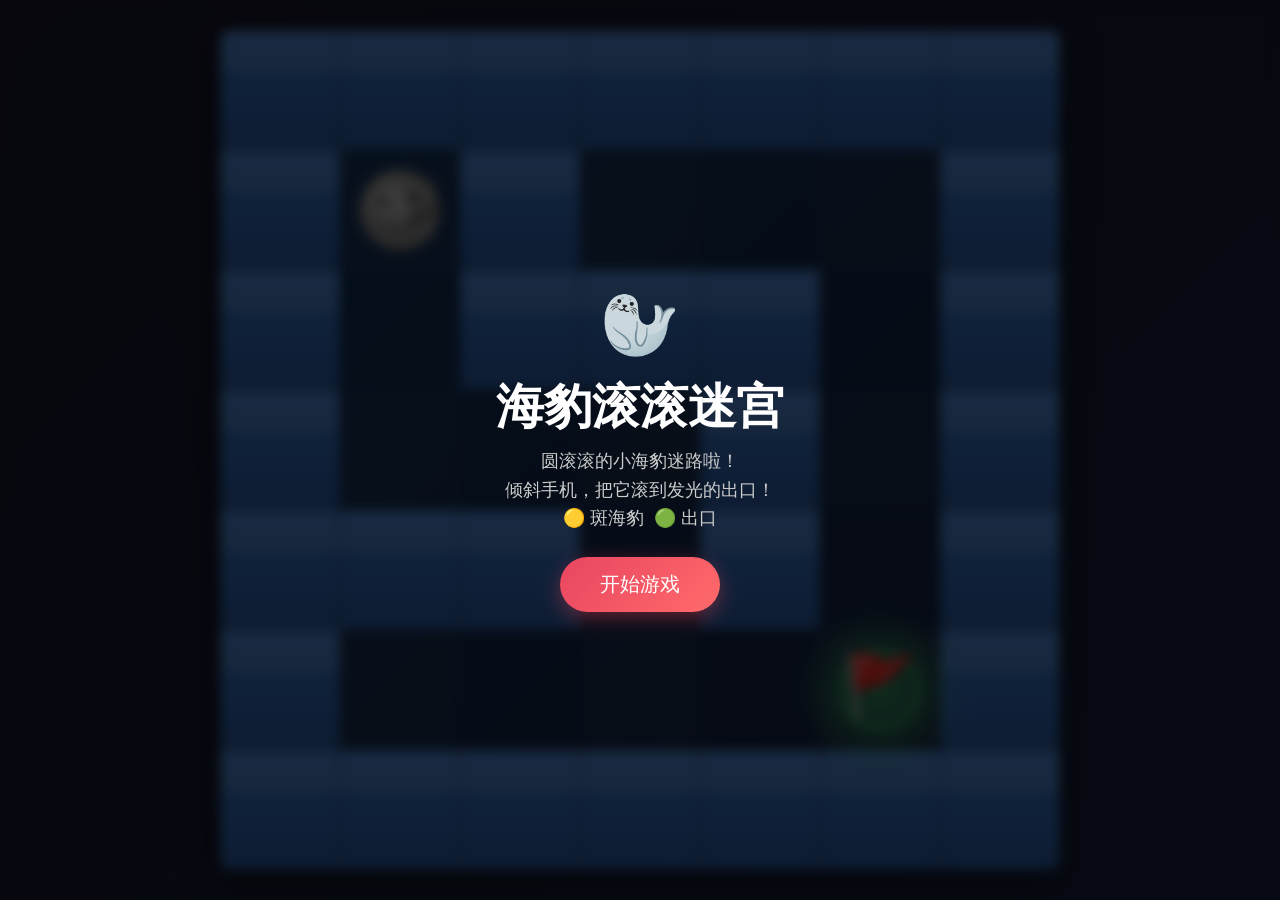
==== index.html @ f03c7d7f "海豹滚滚迷宫 - 20关体感游戏" ====
<!DOCTYPE html>
<html lang="zh-CN">
<head>
<meta charset="UTF-8">
<meta name="viewport" content="width=device-width, initial-scale=1.0, maximum-scale=1.0, user-scalable=no">
<title>海豹滚滚迷宫 🦭</title>
<style>
* { margin:0; padding:0; box-sizing:border-box; }
html,body { width:100%; height:100%; overflow:hidden; background:#1a1a2e; font-family:'Segoe UI',sans-serif; touch-action:none; user-select:none; -webkit-user-select:none; }
#wrap { position:fixed; inset:0; display:flex; flex-direction:column; align-items:center; justify-content:center; background:linear-gradient(135deg,#1a1a2e,#16213e); }
#game { display:block; border-radius:12px; box-shadow:0 8px 32px rgba(0,0,0,.5); }
#hud { position:fixed; top:0; left:0; right:0; padding:8px 14px; display:flex; justify-content:space-between; align-items:center; color:#eee; font-size:14px; z-index:10; pointer-events:none; text-shadow:0 2px 4px rgba(0,0,0,.7); }
#hud .tag { background:rgba(0,0,0,.35); padding:4px 12px; border-radius:20px; backdrop-filter:blur(4px); }
.btn { pointer-events:auto; background:rgba(0,0,0,.35); border:1px solid rgba(255,255,255,.15); color:#fff; padding:6px 16px; border-radius:20px; cursor:pointer; font-size:13px; backdrop-filter:blur(4px); }
.btn:active { background:rgba(255,255,255,.15); }
.overlay { position:fixed; inset:0; background:rgba(0,0,0,.7); backdrop-filter:blur(6px); display:flex; flex-direction:column; align-items:center; justify-content:center; z-index:20; color:#fff; text-align:center; padding:20px; }
.overlay h1 { font-size:clamp(28px,6vw,48px); margin-bottom:8px; }
.overlay p { font-size:clamp(14px,3.5vw,18px); color:#ccc; margin-bottom:24px; line-height:1.6; max-width:420px; }
.overlay .big { font-size:64px; margin-bottom:12px; }
.bigbtn { background:linear-gradient(135deg,#e94560,#ff6b6b); color:#fff; border:none; padding:14px 40px; border-radius:30px; font-size:20px; cursor:pointer; box-shadow:0 6px 20px rgba(233,69,96,.4); transition:transform .1s; }
.bigbtn:active { transform:scale(.95); }
.hint { position:fixed; bottom:16px; left:50%; transform:translateX(-50%); color:rgba(255,255,255,.4); font-size:12px; text-align:center; z-index:5; pointer-events:none; }
</style>
</head>
<body>
<div id="wrap">
  <canvas id="game"></canvas>
</div>
<div id="hud" style="display:none">
  <span class="tag" id="lv">第 1 关</span>
  <button class="btn" id="resetBtn">重置</button>
</div>
<div id="hint" class="hint" style="display:none">👆 手指滑动控制海豹滚动方向 ｜ 📱 有陀螺仪自动切换到体感</div>

<div id="diag" style="position:fixed; top:50px; right:10px; background:rgba(0,0,0,.75); color:#0f0; font:11px/1.4 monospace; padding:6px 8px; border-radius:6px; z-index:15; pointer-events:none; max-width:160px; display:none; white-space:pre;"></div>

<div class="overlay" id="startScreen">
  <div class="big">🦭</div>
  <h1>海豹滚滚迷宫</h1>
  <p>圆滚滚的小海豹迷路啦！<br>倾斜手机，把它滚到发光的出口！<br>🟡 斑海豹 &nbsp;🟢 出口</p>
  <button class="bigbtn" id="startBtn">开始游戏</button>
</div>

<div class="overlay" id="winScreen" style="display:none">
  <div class="big">🎉</div>
  <h1 id="winTitle">通关！</h1>
  <p id="winMsg">太棒了！</p>
  <button class="bigbtn" id="nextBtn">下一关</button>
</div>

<div class="overlay" id="permScreen" style="display:none">
  <div class="big">📱</div>
  <h1>需要动作权限</h1>
  <p>请在手机上打开此页面并允许传感器访问。<br>电脑端可用键盘方向键测试。</p>
  <button class="bigbtn" id="retryBtn">重试</button>
</div>

<script>
(function(){
'use strict';

// ====== 配置 ======
const TILE = 0;
const WALL = 1;
const GOAL = 2;

// 海豹物理
const SEAL_R = 0.34;       // 海豹半径（格子单位）
const MAX_SPEED = 0.18;    // 最大速度
const FRICTION = 0.92;     // 摩擦
const TILT_K = 0.0008;     // 倾斜→加速度系数
const KBD_K  = 0.012;      // 键盘→加速度
const BOUNCE = 0.35;       // 碰墙弹性

// 画布
const canvas = document.getElementById('game');
const ctx = canvas.getContext('2d');
let DPR = 1, CELL = 40, offsetX = 0, offsetY = 0;

// 关卡数据： '#'墙 ' '路 'S'起点 'G'出口 — DFS算法生成，全部BFS验证可解
const LEVELS = [
`#######
#S#   #
# ### #
#   # #
### # #
#    G#
#######`,
`#######
#S  # #
### # #
# #   #
# ### #
#    G#
#######`,
`#######
#S  # #
### # #
#   # #
# ### #
#    G#
#######`,
`#########
#S#     #
# # ### #
#   # # #
##### # #
# #   # #
# # # # #
#   #  G#
#########`,
`#########
#S  #   #
### # # #
#   # # #
# ### # #
# #   # #
# ##### #
#      G#
#########`,
`###########
#S  #     #
### ### # #
# #   # # #
# ### # ###
#   # #   #
# # # ### #
# # #   # #
# # ### # #
# #      G#
###########`,
`###########
#S  #     #
### # #####
# # #     #
# # ##### #
# # #     #
# # # ### #
# #   #   #
# ##### ###
#        G#
###########`,
`#############
#S#   #     #
# # # ### # #
#   #   # # #
####### ### #
# #   #   # #
# # # ### # #
# # #   #   #
# # ### ### #
# # # #   # #
# # # ### # #
#       #  G#
#############`,
`#############
#S#       # #
# ### ### # #
#     #   # #
####### ### #
#     # #   #
# ##### ### #
#     # #   #
# ### # # # #
# # #   # # #
# # ##### # #
#         #G#
#############`,
`###############
#S#           #
# ### ####### #
# #   #     # #
# # ### ### # #
# # #     # # #
# # # ##### # #
# #   #     # #
# ##### ##### #
#       # #   #
######### # ###
# #         # #
# # ######### #
#            G#
###############`,
`###############
#S#       #   #
# # # ### ### #
# # #   #   # #
# ##### ### # #
#     #   #   #
##### # # ### #
# #   # # # # #
# # ##### # # #
#   #   # #   #
# ### # # # ###
# #   # # # # #
# # ### # # # #
#   #     #  G#
###############`,
`#################
#S#       #     #
# # ##### # ### #
#   #   #   #   #
##### ####### ###
#           # # #
# ######### # # #
# # #     #   # #
# # # ### ##### #
# #     #       #
# # ####### ### #
# # #     # #   #
# ### ### ### # #
#   # # # #   # #
### # # # # ### #
#     #     #  G#
#################`,
`#################
#S#     #     # #
# # ### # # # # #
# #   #   # #   #
# ### ##### ### #
#   # #     #   #
### ### ##### ###
# #   #   # #   #
# ### ### # ### #
#   #     #   # #
### ######### # #
#   #   #     # #
# ### # # # ### #
#   # #   #   # #
# # # ####### # #
# #         #  G#
#################`,
`###################
#S  # #           #
### # # ##### #####
#   # #     #     #
# ### ##### ##### #
# # #           # #
# # # ########### #
# #       #     # #
# ##### ### ### # #
#   #   #   # # # #
### ##### ### # # #
# #       # #   # #
# ######### # ### #
#           # #   #
# ### ##### # # ###
# #   #   # # #   #
# ##### # ### ### #
#       #        G#
###################`,
`###################
#S  #       #     #
### ### ### ##### #
# #   # # #       #
# ### # # ####### #
#   # # #       # #
# ### # ### ##### #
#   # #   # #     #
# # # ### # # #####
# # #   # #   #   #
# # ### # # ##### #
# #   # # #     # #
# ### # # ##### # #
#   # # # #     # #
# ### # # # ##### #
# #   # # # #   # #
# # ### # # # # # #
# #       #   #  G#
###################`,
`#####################
#S#       # #       #
# # ##### # # ##### #
# #     # # # #   # #
# ##### # # # # # # #
#   #   # # # # #   #
### # ### # # # ### #
# # # #   # # #   # #
# # # # ### # ### # #
#   # # #     #   # #
# ### # ####### ### #
# #   #   #     # # #
# # ##### # ##### # #
#   #   #   # #   # #
##### # ##### # # # #
#     #   #     #   #
# ### ##### #########
#   # #   # #     # #
# # ### # # ### # # #
# #     #       #  G#
#####################`,
`#####################
#S    # #         # #
##### # # ### ### # #
# #   #     #   #   #
# # ####### ### ### #
# #     # # # #   # #
# ##### # # # ### ###
#     # # # #   #   #
### # # # # # # ### #
#   # # # #   #   # #
# ##### # ### ##### #
#     # # #   #   # #
##### # # # ### # # #
#     # #   #   #   #
# ### # # ### ##### #
# # # # #   # #     #
# # # # ##### # #####
# #   #   #   # #   #
# ####### # ### ### #
#           #      G#
#####################`,
`#######################
#S#           #   #   #
# # ######### # # ### #
# # #     # #   #     #
# # # ### # ######### #
#   # # #     #       #
##### # ##### # #######
#     #       # #     #
# ##### ####### ### # #
# #   # #     # #   # #
# # ### # ### # # #####
# #     # #   # #     #
# ### ##### # # ##### #
#   #     # # #       #
### ##### # ######### #
#   #   #   #     #   #
# ### # ### # # ### ###
#     # #   # #   # # #
# ##### ##### ### # # #
# #   #       # #   # #
# # # ######### ##### #
#   #                G#
#######################`,
`#######################
#S#           #   #   #
# # ### ##### # # # # #
# #   # #   #   # # # #
# ### # # # ##### # ###
#   # # # # #   # #   #
### ### # ### # # ### #
# #   # #     #       #
# ### # ############# #
#   # # #       # #   #
# # # # # ##### # # ###
# # # #       # # # # #
# # # ######### # # # #
# # #   #     # # # # #
# # ### # ### # # # # #
# #   # # # #   # # # #
# ##### # # ##### # # #
#       # #       #   #
# ####### # ##### ### #
# #       #   #   #   #
# ### ####### # ### ###
#     #       #      G#
#######################`,
`#########################
#S#                 #   #
# ### ##### ####### # # #
#   # #   #       #   # #
### ### # ### ### ##### #
# #   # #   #   # #     #
# ### # ### ##### # #####
#   #   # #       #   # #
### ##### ########### # #
#       #     #       # #
# ##### ##### # ####### #
#     #     # #       # #
# ### ##### # ####### # #
#   # #   #   #     # # #
### # ### ### ### ### # #
#   #   #   #   # #   # #
# ##### ### ### # # ### #
# #   #   #       # #   #
# ### ### ######### # # #
# #     #           # # #
# # ################# ###
# #           #   #     #
# ######### # # # ##### #
#           #   #      G#
#########################`
];

// ====== 状态 ======
let grid, cols, rows, start, goal, levelIdx = 0;
let seal = { x:0, y:0, vx:0, vy:0, angle:0 };
let trail = [];
let particles = [];
let shakeT = 0;
let won = false;
let gammaOffset = null, betaOffset = null;
let orientationActive = false;
let kbd = {up:false,down:false,left:false,right:false};
let lastT = 0;
// 触摸控制
let touch = { active:false, dx:0, dy:0, id:null };
const TOUCH_K = 0.012;   // 触摸→加速度系数（与键盘相同）
const TOUCH_DEAD = 8;    // 死区像素
const TOUCH_MAX = 70;    // 最大有效距离

// ====== 关卡解析 ======
function parseLevel(str){
  const lines = str.trim().split('\n');
  rows = lines.length;
  cols = Math.max(...lines.map(l=>l.length));
  grid = [];
  let s=null, g=null;
  for(let y=0;y<rows;y++){
    grid[y]=[];
    for(let x=0;x<cols;x++){
      const ch = lines[y][x] || ' ';
      if(ch==='#') grid[y][x]=WALL;
      else if(ch==='S'){ grid[y][x]=TILE; s={x,y}; }
      else if(ch==='G'){ grid[y][x]=GOAL; g={x,y}; }
      else grid[y][x]=TILE;
    }
  }
  start = s; goal = g;
}

function loadLevel(i){
  levelIdx = i;
  parseLevel(LEVELS[i]);
  seal.x = start.x + 0.5;
  seal.y = start.y + 0.5;
  seal.vx = 0; seal.vy = 0; seal.angle = 0;
  trail = []; particles = []; won = false;
  document.getElementById('lv').textContent = '第 '+(i+1)+' 关';
  resize();
}

// ====== 物理与碰撞 ======
function isWall(cx,cy){
  if(cx<0||cy<0||cx>=cols||cy>=rows) return true;
  return grid[cy][cx]===WALL;
}

function step(dt){
  // 输入→加速度
  let ax=0, ay=0;
  if(orientationActive && gammaOffset!==null){
    // gamma: 左右倾斜 -90..90; beta: 前后 -180..180
    const lr = (gammaRef - gammaOffset); // 用户校正后
    const fb = (betaRef  - betaOffset);
    ax = clamp(lr,-35,35) * TILT_K * 60;
    ay = clamp(fb,-35,35) * TILT_K * 60;
  }
  // 键盘
  if(kbd.left) ax -= KBD_K;
  if(kbd.right) ax += KBD_K;
  if(kbd.up) ay -= KBD_K;
  if(kbd.down) ay += KBD_K;
  // 触摸滑动
  if(touch.active){
    ax += touch.dx * TOUCH_K;
    ay += touch.dy * TOUCH_K;
  }

  seal.vx += ax;
  seal.vy += ay;
  seal.vx *= FRICTION;
  seal.vy *= FRICTION;

  // 限速
  const sp = Math.hypot(seal.vx,seal.vy);
  if(sp > MAX_SPEED){ seal.vx*=MAX_SPEED/sp; seal.vy*=MAX_SPEED/sp; }

  // 子步进碰撞，防止穿墙
  const steps = Math.max(1, Math.ceil(sp / (SEAL_R*0.4)));
  const sx = seal.vx/steps, sy = seal.vy/steps;
  for(let s=0; s<steps; s++){
    moveAxis(sx, 0);
    moveAxis(0, sy);
  }
  // 旋转（根据位移）
  seal.angle += sp * 0.3;

  // 拖尾
  if(sp>0.01){
    trail.push({x:seal.x,y:seal.y,life:1});
    if(trail.length>30) trail.shift();
  }
  for(const t of trail) t.life -= 0.04;
  trail = trail.filter(t=>t.life>0);

  // 粒子
  for(const p of particles){ p.x+=p.vx; p.y+=p.vy; p.life-=0.03; }
  particles = particles.filter(p=>p.life>0);

  // 胜利检测
  if(!won && goal){
    const dx = seal.x - (goal.x+0.5), dy = seal.y - (goal.y+0.5);
    if(Math.hypot(dx,dy) < SEAL_R + 0.2){
      won = true;
      onWin();
    }
  }
}

function moveAxis(dx, dy){
  // 尝试移动
  const nx = seal.x + dx, ny = seal.y + dy;
  // 碰撞检测：圆形对网格墙
  if(circleHitsWall(nx, ny)){
    // 碰撞：弹回 + 粒子
    if(Math.abs(dx)>0.005 || Math.abs(dy)>0.005){
      spawnImpact(nx, ny);
      shakeT = 0.15;
    }
    if(dx!==0) seal.vx *= -BOUNCE;
    if(dy!==0) seal.vy *= -BOUNCE;
    return false;
  }
  seal.x = nx; seal.y = ny;
  return true;
}

function circleHitsWall(cx, cy){
  // 检查圆周围格子
  const r = SEAL_R;
  const x0 = Math.floor(cx - r), x1 = Math.floor(cx + r);
  const y0 = Math.floor(cy - r), y1 = Math.floor(cy + r);
  for(let gy=y0; gy<=y1; gy++){
    for(let gx=x0; gx<=x1; gx++){
      if(isWall(gx,gy)){
        // 最近点
        const nx = clamp(cx, gx, gx+1);
        const ny = clamp(cy, gy, gy+1);
        const dx = cx - nx, dy = cy - ny;
        if(dx*dx+dy*dy < r*r) return true;
      }
    }
  }
  return false;
}

function clamp(v,a,b){ return v<a?a:v>b?b:v; }

function spawnImpact(x,y){
  for(let i=0;i<5;i++){
    particles.push({
      x,y,
      vx:(Math.random()-0.5)*0.08,
      vy:(Math.random()-0.5)*0.08,
      life:1
    });
  }
}

// ====== 体感 ======
let gammaRef=0, betaRef=0;
function onOrient(e){
  if(e.gamma==null || e.beta==null) return;
  orientationActive = true;
  gammaRef = e.gamma; // 左右
  betaRef  = e.beta;  // 前后
  if(gammaOffset===null){ gammaOffset = e.gamma; betaOffset = e.beta; }
}
window.addEventListener('deviceorientation', onOrient, true);

// ====== 键盘（电脑测试用）======
window.addEventListener('keydown', e=>{
  switch(e.key){
    case 'ArrowLeft': case 'a': case 'A': kbd.left=true; break;
    case 'ArrowRight': case 'd': case 'D': kbd.right=true; break;
    case 'ArrowUp': case 'w': case 'W': kbd.up=true; break;
    case 'ArrowDown': case 's': case 'S': kbd.down=true; break;
    case 'r': case 'R': loadLevel(levelIdx); break;
  }
});
window.addEventListener('keyup', e=>{
  switch(e.key){
    case 'ArrowLeft': case 'a': case 'A': kbd.left=false; break;
    case 'ArrowRight': case 'd': case 'D': kbd.right=false; break;
    case 'ArrowUp': case 'w': case 'W': kbd.up=false; break;
    case 'ArrowDown': case 's': case 'S': kbd.down=false; break;
  }
});

// ====== 触摸滑动（国产浏览器+陀螺仪备选）======
// 注意：监听绑在 document 上而非 canvas，因为微信X5内核下canvas的touch事件
// 可能不触发，且canvas只覆盖迷宫区域，手指摸到四周黑边会漏掉。
let touchStartX = 0, touchStartY = 0;
let touchEventLog = []; // 诊断日志

function logTouch(msg){
  touchEventLog.push(Date.now().toString().slice(-5) + ' ' + msg);
  if(touchEventLog.length > 8) touchEventLog.shift();
}

// 只有游戏画面可见（开始/通关遮罩已关闭）时才接管触摸，否则让按钮正常点击
function gameActive(){
  const ss = document.getElementById('startScreen');
  const ws = document.getElementById('winScreen');
  const ps = document.getElementById('permScreen');
  return ss.style.display==='none' && (ws.style.display==='none'||ws.style.display==='') && (ps.style.display==='none'||ps.style.display==='');
}

function handleTouchStart(e){
  if(!gameActive()) return; // 开始/通关画面不拦截，让按钮点击穿透
  logTouch('start touches=' + e.touches.length);
  if(touch.active) return;
  const t = e.changedTouches[0];
  touch.id = t.identifier;
  touch.active = true;
  touchStartX = t.clientX;
  touchStartY = t.clientY;
  touch.dx = 0; touch.dy = 0;
  e.preventDefault();
}

function handleTouchMove(e){
  if(!gameActive()) return;
  for(const t of e.changedTouches){
    if(t.identifier !== touch.id) continue;
    let dx = (t.clientX - touchStartX);
    let dy = (t.clientY - touchStartY);
    const dist = Math.hypot(dx, dy);
    if(dist < TOUCH_DEAD){
      touch.dx = 0; touch.dy = 0;
    } else {
      const scale = Math.min((dist - TOUCH_DEAD) / (TOUCH_MAX - TOUCH_DEAD), 1);
      touch.dx = (dx / dist) * scale;
      touch.dy = (dy / dist) * scale;
    }
  }
  e.preventDefault();
}

function handleTouchEnd(e){
  if(!gameActive()) return;
  for(const t of e.changedTouches){
    if(t.identifier === touch.id){
      touch.id = null;
      touch.active = false;
      touch.dx = 0; touch.dy = 0;
      logTouch('end');
    }
  }
  e.preventDefault();
}

document.addEventListener('touchstart', handleTouchStart, {passive:false});
document.addEventListener('touchmove', handleTouchMove, {passive:false});
document.addEventListener('touchend', handleTouchEnd, {passive:false});
document.addEventListener('touchcancel', ()=>{ touch.id=null; touch.active=false; touch.dx=0; touch.dy=0; logTouch('cancel'); });

// 兼容：部分浏览器touch不触发，加mouse事件兜底（鼠标拖拽）
let mouseDown = false, mouseX0=0, mouseY0=0;
document.addEventListener('mousedown', e=>{
  if(!gameActive()) return;
  mouseDown = true; mouseX0=e.clientX; mouseY0=e.clientY;
  touch.active = true; touch.dx=0; touch.dy=0;
  logTouch('mousedown');
});
document.addEventListener('mousemove', e=>{
  if(!mouseDown || !gameActive()) return;
  let dx = e.clientX - mouseX0, dy = e.clientY - mouseY0;
  const dist = Math.hypot(dx,dy);
  if(dist < TOUCH_DEAD){ touch.dx=0; touch.dy=0; }
  else { const s=Math.min((dist-TOUCH_DEAD)/(TOUCH_MAX-TOUCH_DEAD),1); touch.dx=(dx/dist)*s; touch.dy=(dy/dist)*s; }
});
document.addEventListener('mouseup', ()=>{ mouseDown=false; touch.active=false; touch.dx=0; touch.dy=0; logTouch('mouseup'); });

// ====== 渲染 ======
function resize(){
  DPR = window.devicePixelRatio || 1;
  const VW = innerWidth, VH = innerHeight;
  // 计算单元格大小，迷宫居中
  const padding = 20;
  const availW = VW - padding*2;
  const availH = VH - 60; // 给HUD留空间
  CELL = Math.floor(Math.min(availW/cols, availH/rows));
  CELL = Math.max(CELL, 16);
  const mazeW = CELL*cols, mazeH = CELL*rows;
  canvas.style.width = mazeW+'px';
  canvas.style.height = mazeH+'px';
  canvas.width = mazeW*DPR;
  canvas.height = mazeH*DPR;
  ctx.setTransform(DPR,0,0,DPR,0,0);
  offsetX=0; offsetY=0;
}

function render(){
  const W = CELL*cols, H = CELL*rows;
  // 屏幕震动
  let sx=0, sy=0;
  if(shakeT>0){ sx=(Math.random()-0.5)*shakeT*20; sy=(Math.random()-0.5)*shakeT*20; shakeT-=0.016; }
  ctx.save();
  ctx.translate(sx, sy);

  // 背景
  const bg = ctx.createLinearGradient(0,0,W,H);
  bg.addColorStop(0,'#0f3460'); bg.addColorStop(1,'#16213e');
  ctx.fillStyle = bg;
  ctx.fillRect(0,0,W,H);

  // 地板纹理
  ctx.fillStyle = 'rgba(255,255,255,.025)';
  for(let y=0;y<rows;y++) for(let x=0;x<cols;x++){
    if(grid[y][x]!==WALL && (x+y)%2===0){
      ctx.fillRect(x*CELL,y*CELL,CELL,CELL);
    }
  }

  // 墙
  for(let y=0;y<rows;y++) for(let x=0;x<cols;x++){
    if(grid[y][x]===WALL){
      drawWall(x,y);
    }
  }

  // 出口
  if(goal) drawGoal(goal.x, goal.y);

  // 拖尾
  for(const t of trail){
    ctx.fillStyle = `rgba(255,255,255,${t.life*0.15})`;
    ctx.beginPath();
    ctx.arc(t.x*CELL, t.y*CELL, SEAL_R*CELL*0.8, 0, Math.PI*2);
    ctx.fill();
  }

  // 粒子
  for(const p of particles){
    ctx.fillStyle = `rgba(255,220,150,${p.life})`;
    ctx.beginPath();
    ctx.arc(p.x*CELL, p.y*CELL, 3*p.life, 0, Math.PI*2);
    ctx.fill();
  }

  // 触摸控制指示器
  if(touch.active && (touch.dx!==0 || touch.dy!==0)){
    const cx = seal.x*CELL, cy = seal.y*CELL;
    const len = Math.hypot(touch.dx, touch.dy) * 60;
    if(len > 5){
      ctx.strokeStyle = 'rgba(255,255,255,0.25)';
      ctx.lineWidth = 2;
      ctx.setLineDash([4,6]);
      ctx.beginPath();
      ctx.moveTo(cx, cy);
      ctx.lineTo(cx + touch.dx*len, cy + touch.dy*len);
      ctx.stroke();
      ctx.setLineDash([]);
      // 终点小圆圈
      ctx.fillStyle = 'rgba(255,255,255,0.2)';
      ctx.beginPath();
      ctx.arc(cx + touch.dx*len, cy + touch.dy*len, 4, 0, Math.PI*2);
      ctx.fill();
    }
  }

  // 海豹
  drawSeal(seal.x*CELL, seal.y*CELL, seal.angle);

  ctx.restore();
}

function drawWall(x,y){
  const px=x*CELL, py=y*CELL;
  // 冰墙渐变
  const g = ctx.createLinearGradient(px,py,px,py+CELL);
  g.addColorStop(0,'#3a7bd5'); g.addColorStop(1,'#2d5fa8');
  ctx.fillStyle = g;
  ctx.fillRect(px,py,CELL,CELL);
  // 高光
  ctx.fillStyle='rgba(255,255,255,.12)';
  ctx.fillRect(px,py,CELL,CELL*0.35);
  // 边框
  ctx.strokeStyle='rgba(0,0,0,.3)';
  ctx.lineWidth=1;
  ctx.strokeRect(px+.5,py+.5,CELL-1,CELL-1);
}

function drawGoal(x,y){
  const cx=(x+0.5)*CELL, cy=(y+0.5)*CELL;
  const t = Date.now()*0.003;
  const pulse = 0.5+0.5*Math.sin(t);
  // 光晕
  const grd = ctx.createRadialGradient(cx,cy,0,cx,cy,CELL*0.7);
  grd.addColorStop(0,`rgba(80,255,120,${0.5+pulse*0.3})`);
  grd.addColorStop(1,'rgba(80,255,120,0)');
  ctx.fillStyle = grd;
  ctx.fillRect(x*CELL-CELL, y*CELL-CELL, CELL*3, CELL*3);
  // 出口圈
  ctx.strokeStyle = `rgba(80,255,120,${0.7+pulse*0.3})`;
  ctx.lineWidth = 3;
  ctx.beginPath();
  ctx.arc(cx,cy, CELL*0.32 + pulse*4, 0, Math.PI*2);
  ctx.stroke();
  // 星星
  ctx.fillStyle='#50ff78';
  ctx.font = `${CELL*0.5}px serif`;
  ctx.textAlign='center'; ctx.textBaseline='middle';
  ctx.fillText('🚩', cx, cy);
}

function drawSeal(cx, cy, angle){
  const R = SEAL_R * CELL;
  ctx.save();
  ctx.translate(cx, cy);
  ctx.rotate(angle);

  // 影子
  ctx.fillStyle = 'rgba(0,0,0,.25)';
  ctx.beginPath();
  ctx.ellipse(2, 3, R*0.95, R*0.85, 0, 0, Math.PI*2);
  ctx.fill();

  // 主体（圆滚滚灰色）
  const bodyG = ctx.createRadialGradient(-R*0.3,-R*0.3,R*0.1, 0,0,R*1.1);
  bodyG.addColorStop(0,'#d4d4d4');
  bodyG.addColorStop(0.5,'#a8a8a8');
  bodyG.addColorStop(1,'#787878');
  ctx.fillStyle = bodyG;
  ctx.beginPath();
  ctx.arc(0,0,R,0,Math.PI*2);
  ctx.fill();

  // 斑点（斑海豹特征）
  ctx.fillStyle = 'rgba(60,60,60,.5)';
  const spots = [
    [-R*0.4,-R*0.2,R*0.18],[R*0.3,-R*0.3,R*0.14],
    [-R*0.2,R*0.4,R*0.12],[R*0.5,R*0.1,R*0.16],
    [R*0.1,R*0.5,R*0.1],[-R*0.5,R*0.3,R*0.08]
  ];
  for(const [sx,sy,sr] of spots){
    ctx.beginPath();
    ctx.arc(sx,sy,sr,0,Math.PI*2);
    ctx.fill();
  }

  // 脸（面朝旋转方向前的固定方向）
  ctx.restore();
  // 脸不随旋转转，朝向运动方向
  let faceAngle = 0;
  const sp = Math.hypot(seal.vx,seal.vy);
  if(sp>0.02) faceAngle = Math.atan2(seal.vy, seal.vx);
  ctx.save();
  ctx.translate(cx, cy);
  ctx.rotate(faceAngle);

  // 眼睛
  ctx.fillStyle = '#1a1a1a';
  ctx.beginPath();
  ctx.arc(R*0.35, -R*0.3, R*0.1, 0, Math.PI*2);
  ctx.arc(R*0.35,  R*0.3, R*0.1, 0, Math.PI*2);
  ctx.fill();
  // 眼睛高光
  ctx.fillStyle='#fff';
  ctx.beginPath();
  ctx.arc(R*0.38,-R*0.33,R*0.04,0,Math.PI*2);
  ctx.arc(R*0.38, R*0.27,R*0.04,0,Math.PI*2);
  ctx.fill();

  // 鼻子（V形小鼻）
  ctx.strokeStyle='#3a3a3a';
  ctx.lineWidth=2;
  ctx.beginPath();
  ctx.moveTo(R*0.75,-R*0.06); ctx.lineTo(R*0.85,0); ctx.lineTo(R*0.75,R*0.06);
  ctx.stroke();
  // 鼻头
  ctx.fillStyle='#3a3a3a';
  ctx.beginPath();
  ctx.arc(R*0.87, 0, R*0.05, 0, Math.PI*2);
  ctx.fill();

  // 胡须
  ctx.strokeStyle='rgba(200,200,200,.6)';
  ctx.lineWidth=1.5;
  for(const sgn of [-1,1]){
    ctx.beginPath();
    ctx.moveTo(R*0.4, sgn*R*0.4);
    ctx.lineTo(R*0.9, sgn*R*0.5);
    ctx.moveTo(R*0.4, sgn*R*0.45);
    ctx.lineTo(R*0.9, sgn*R*0.7);
    ctx.stroke();
  }

  ctx.restore();
}

// ====== 胜利 ======
function onWin(){
  // 烟花粒子
  for(let i=0;i<40;i++){
    const a = Math.random()*Math.PI*2, sp=Math.random()*0.2+0.05;
    particles.push({
      x:goal.x+0.5, y:goal.y+0.5,
      vx:Math.cos(a)*sp, vy:Math.sin(a)*sp,
      life:1
    });
  }
  setTimeout(()=>{
    const win = document.getElementById('winScreen');
    const title = document.getElementById('winTitle');
    const msg = document.getElementById('winMsg');
    const btn = document.getElementById('nextBtn');
    if(levelIdx >= LEVELS.length-1){
      title.textContent='全部通关！';
      msg.textContent='🎉 你带小海豹走完了全部 '+LEVELS.length+' 关！';
      btn.textContent='重新开始';
    } else {
      title.textContent='第 '+(levelIdx+1)+' 关通关！';
      msg.textContent='海豹离出口又近了一步～';
      btn.textContent='下一关';
    }
    win.style.display='flex';
  }, 600);
}

// ====== 主循环 ======
function loop(t){
  const dt = Math.min((t - lastT)/16.67, 2);
  lastT = t;
  if(!won) step(dt);
  render();
  // 更新诊断面板
  const dg = document.getElementById('diag');
  if(dg.style.display !== 'none'){
    dg.textContent =
      '输入状态:\n' +
      'touch.active=' + touch.active + '\n' +
      '  dx=' + touch.dx.toFixed(2) + ' dy=' + touch.dy.toFixed(2) + '\n' +
      'orient.active=' + orientationActive + '\n' +
      'seal vx=' + seal.vx.toFixed(3) + '\n' +
      '---事件---\n' + touchEventLog.join('\n');
  }
  requestAnimationFrame(loop);
}

// ====== 初始化 ======
function startGame(){
  document.getElementById('startScreen').style.display='none';
  document.getElementById('hud').style.display='flex';
  document.getElementById('hint').style.display='block';
  document.getElementById('diag').style.display='none'; // 隐藏诊断面板
  loadLevel(0);
  // 尝试请求传感器权限 (iOS 13+)
  if(typeof DeviceOrientationEvent !== 'undefined' && typeof DeviceOrientationEvent.requestPermission === 'function'){
    DeviceOrientationEvent.requestPermission().then(s=>{
      if(s!=='granted'){
        document.getElementById('permScreen').style.display='flex';
      }
    }).catch(()=>{});
  }
  requestAnimationFrame(loop);
}

document.getElementById('startBtn').addEventListener('click', startGame);
document.getElementById('resetBtn').addEventListener('click', ()=>loadLevel(levelIdx));
document.getElementById('nextBtn').addEventListener('click', ()=>{
  document.getElementById('winScreen').style.display='none';
  if(levelIdx >= LEVELS.length-1) loadLevel(0);
  else loadLevel(levelIdx+1);
});
document.getElementById('retryBtn').addEventListener('click', ()=>{
  if(typeof DeviceOrientationEvent !== 'undefined' && typeof DeviceOrientationEvent.requestPermission === 'function'){
    DeviceOrientationEvent.requestPermission();
  }
  document.getElementById('permScreen').style.display='none';
});

window.addEventListener('resize', ()=>{ if(grid) resize(); });
window.addEventListener('orientationchange', ()=>setTimeout(()=>{ if(grid) resize(); }, 300));

// 预加载第一关画面（开始屏背后）
parseLevel(LEVELS[0]);
seal.x=start.x+0.5; seal.y=start.y+0.5;
resize();
render();

// 调试用：暴露到全局
window.loadLevel = loadLevel;
window.gotoLevel = function(n){ loadLevel(n); };
window._dbg = { getSeal:()=>seal, getKbd:()=>kbd, getGrid:()=>grid, touch:()=>touch };

})();
</script>
</body>
</html>
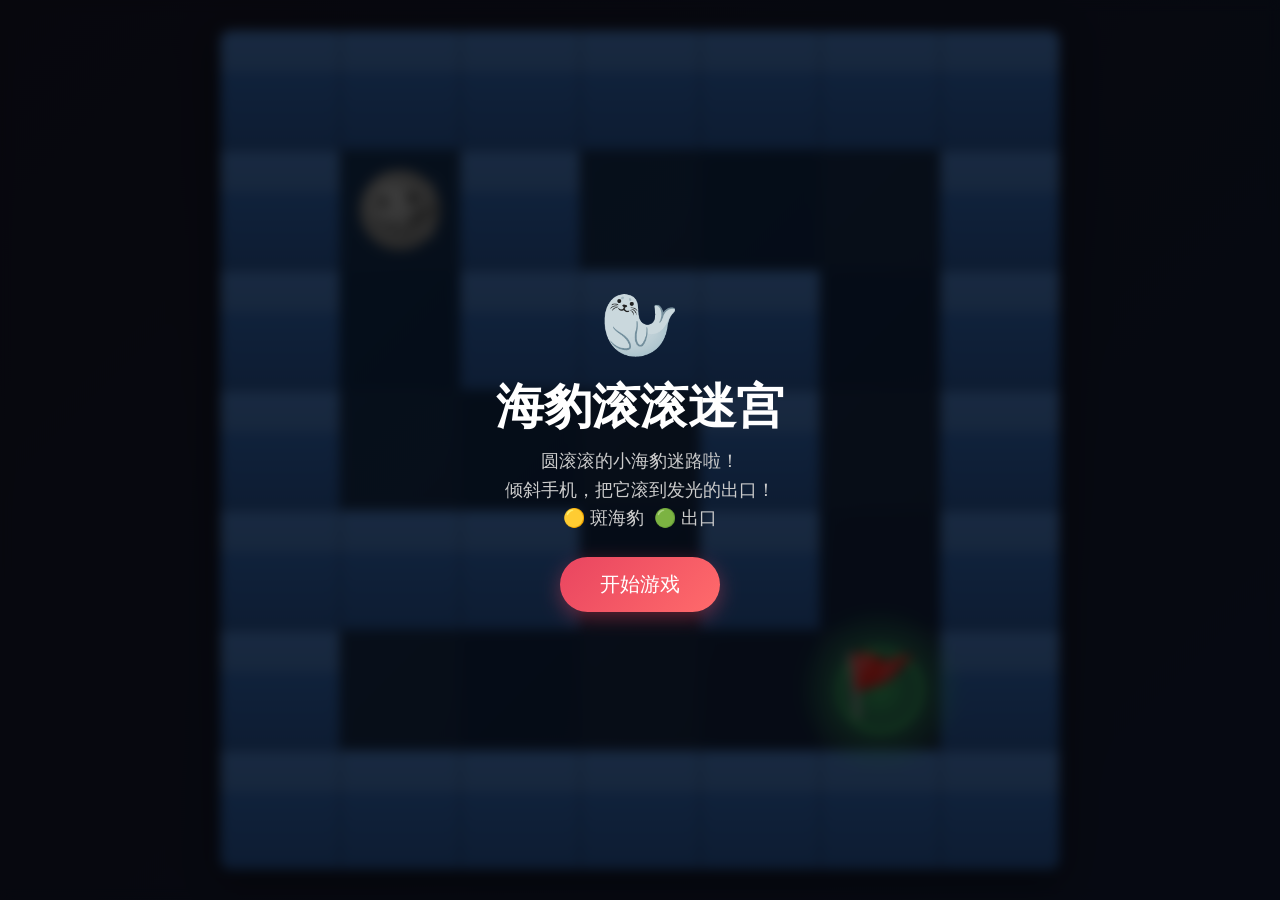
==== commit 4d3230a6: "体感优化: HTTPS激活陀螺仪 + 状态检测提示" ====
--- a/index.html
+++ b/index.html
@@ -551,6 +551,8 @@
 
 // ====== 体感 ======
 let gammaRef=0, betaRef=0;
+let orientationBound = false;
+
 function onOrient(e){
   if(e.gamma==null || e.beta==null) return;
   orientationActive = true;
@@ -558,7 +560,28 @@
   betaRef  = e.beta;  // 前后
   if(gammaOffset===null){ gammaOffset = e.gamma; betaOffset = e.beta; }
 }
-window.addEventListener('deviceorientation', onOrient, true);
+
+// 在用户手势（点击开始）内绑定，Android Chrome 要求这样才能触发
+function bindOrientation(){
+  if(orientationBound) return;
+  orientationBound = true;
+  // 优先用 absolute（包含绝对方向，更适合倾斜控制）
+  if('ondeviceorientationabsolute' in window){
+    window.addEventListener('deviceorientationabsolute', onOrient, true);
+  }
+  window.addEventListener('deviceorientation', onOrient, true);
+  // 3秒后检查有没有收到事件
+  setTimeout(()=>{
+    if(!orientationActive){
+      // 体感未激活，更新提示
+      const hint = document.getElementById('hint');
+      if(hint) hint.textContent = '👆 手指滑动控制海豹 ｜ 当前设备不支持陀螺仪';
+    } else {
+      const hint = document.getElementById('hint');
+      if(hint) hint.textContent = '📱 体感已激活！倾斜手机控制海豹 ｜ 也可手指滑动';
+    }
+  }, 3000);
+}
 
 // ====== 键盘（电脑测试用）======
 window.addEventListener('keydown', e=>{
@@ -938,6 +961,8 @@
   document.getElementById('hint').style.display='block';
   document.getElementById('diag').style.display='none'; // 隐藏诊断面板
   loadLevel(0);
+  // 在用户手势内绑定体感传感器（Android Chrome 要求）
+  bindOrientation();
   // 尝试请求传感器权限 (iOS 13+)
   if(typeof DeviceOrientationEvent !== 'undefined' && typeof DeviceOrientationEvent.requestPermission === 'function'){
     DeviceOrientationEvent.requestPermission().then(s=>{
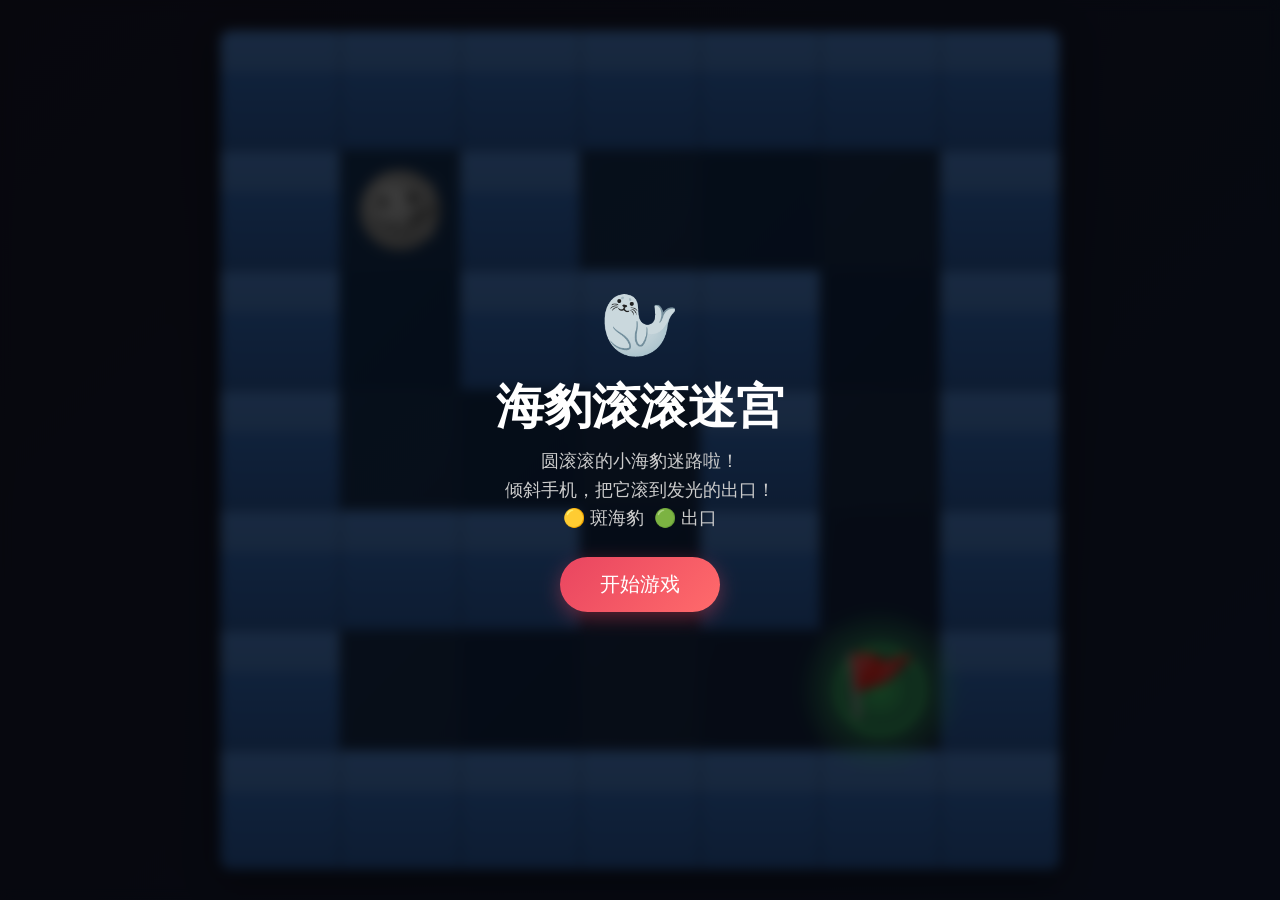
==== commit c95985b7: "物理调优: 曲线输入+低通滤波+阻尼惯性感" ====
--- a/index.html
+++ b/index.html
@@ -64,13 +64,19 @@
 const WALL = 1;
 const GOAL = 2;
 
-// 海豹物理
+// 海豹物理（调优：更顺滑、有阻尼惯性感）
 const SEAL_R = 0.34;       // 海豹半径（格子单位）
-const MAX_SPEED = 0.18;    // 最大速度
-const FRICTION = 0.92;     // 摩擦
-const TILT_K = 0.0008;     // 倾斜→加速度系数
-const KBD_K  = 0.012;      // 键盘→加速度
-const BOUNCE = 0.35;       // 碰墙弹性
+const MAX_SPEED = 0.15;    // 最大速度（略降，更可控）
+const FRICTION = 0.985;    // 摩擦（提高→滑行更长，有阻尼感而非急停）
+const ACCEL = 0.0028;      // 基础加速度系数
+const BOUNCE = 0.3;        // 碰墙弹性（略降，避免乱弹）
+const TILT_DEAD = 3;       // 体感死区（度），消除静止抖动
+const TILT_SOFT = 25;      // 体感柔和区（度），此范围内力度递增
+const INPUT_SMOOTH = 0.25; // 输入低通滤波系数（越小越平滑，0.1-0.4）
+// 兼容旧引用
+const TILT_K = ACCEL;
+const KBD_K  = 0.008;
+const TOUCH_K = 0.008;
 
 // 画布
 const canvas = document.getElementById('game');
@@ -396,7 +402,6 @@
 let lastT = 0;
 // 触摸控制
 let touch = { active:false, dx:0, dy:0, id:null };
-const TOUCH_K = 0.012;   // 触摸→加速度系数（与键盘相同）
 const TOUCH_DEAD = 8;    // 死区像素
 const TOUCH_MAX = 70;    // 最大有效距离
 
@@ -426,6 +431,7 @@
   seal.x = start.x + 0.5;
   seal.y = start.y + 0.5;
   seal.vx = 0; seal.vy = 0; seal.angle = 0;
+  seal.axSmooth = 0; seal.aySmooth = 0; // 重置输入滤波
   trail = []; particles = []; won = false;
   document.getElementById('lv').textContent = '第 '+(i+1)+' 关';
   resize();
@@ -435,6 +441,18 @@
 function isWall(cx,cy){
   if(cx<0||cy<0||cx>=cols||cy>=rows) return true;
   return grid[cy][cx]===WALL;
+}
+
+// 体感输入曲线：死区→柔和递增→饱和
+// 输入倾斜角度（度），返回 -1..1 的归一化力度
+function tiltCurve(deg){
+  const a = Math.abs(deg);
+  if(a < TILT_DEAD) return 0;
+  // 死区以上，用平方曲线柔和递增（小角度细腻，大角度渐强）
+  let n = (a - TILT_DEAD) / (TILT_SOFT - TILT_DEAD);
+  n = Math.min(n, 1);
+  n = n * n; // 二次曲线，前段更柔
+  return n * Math.sign(deg);
 }
 
 function step(dt){
@@ -444,8 +462,9 @@
     // gamma: 左右倾斜 -90..90; beta: 前后 -180..180
     const lr = (gammaRef - gammaOffset); // 用户校正后
     const fb = (betaRef  - betaOffset);
-    ax = clamp(lr,-35,35) * TILT_K * 60;
-    ay = clamp(fb,-35,35) * TILT_K * 60;
+    // 曲线映射：死区 + 柔和递增 + 饱和
+    ax = tiltCurve(lr) * ACCEL * 60;
+    ay = tiltCurve(fb) * ACCEL * 60;
   }
   // 键盘
   if(kbd.left) ax -= KBD_K;
@@ -458,10 +477,19 @@
     ay += touch.dy * TOUCH_K;
   }
 
-  seal.vx += ax;
-  seal.vy += ay;
-  seal.vx *= FRICTION;
-  seal.vy *= FRICTION;
+  // 输入低通滤波（平滑加速度，消除抖动突变）
+  seal.axSmooth = seal.axSmooth || 0;
+  seal.aySmooth = seal.aySmooth || 0;
+  seal.axSmooth += (ax - seal.axSmooth) * INPUT_SMOOTH;
+  seal.aySmooth += (ay - seal.aySmooth) * INPUT_SMOOTH;
+
+  seal.vx += seal.axSmooth * dt;
+  seal.vy += seal.aySmooth * dt;
+  // 阻尼：速度越快衰减越多（非线性，模拟"粘滞"阻尼感）
+  const sp0 = Math.hypot(seal.vx, seal.vy);
+  const drag = Math.pow(FRICTION, dt) - sp0 * 0.015 * dt;
+  seal.vx *= Math.max(drag, 0.9);
+  seal.vy *= Math.max(drag, 0.9);
 
   // 限速
   const sp = Math.hypot(seal.vx,seal.vy);
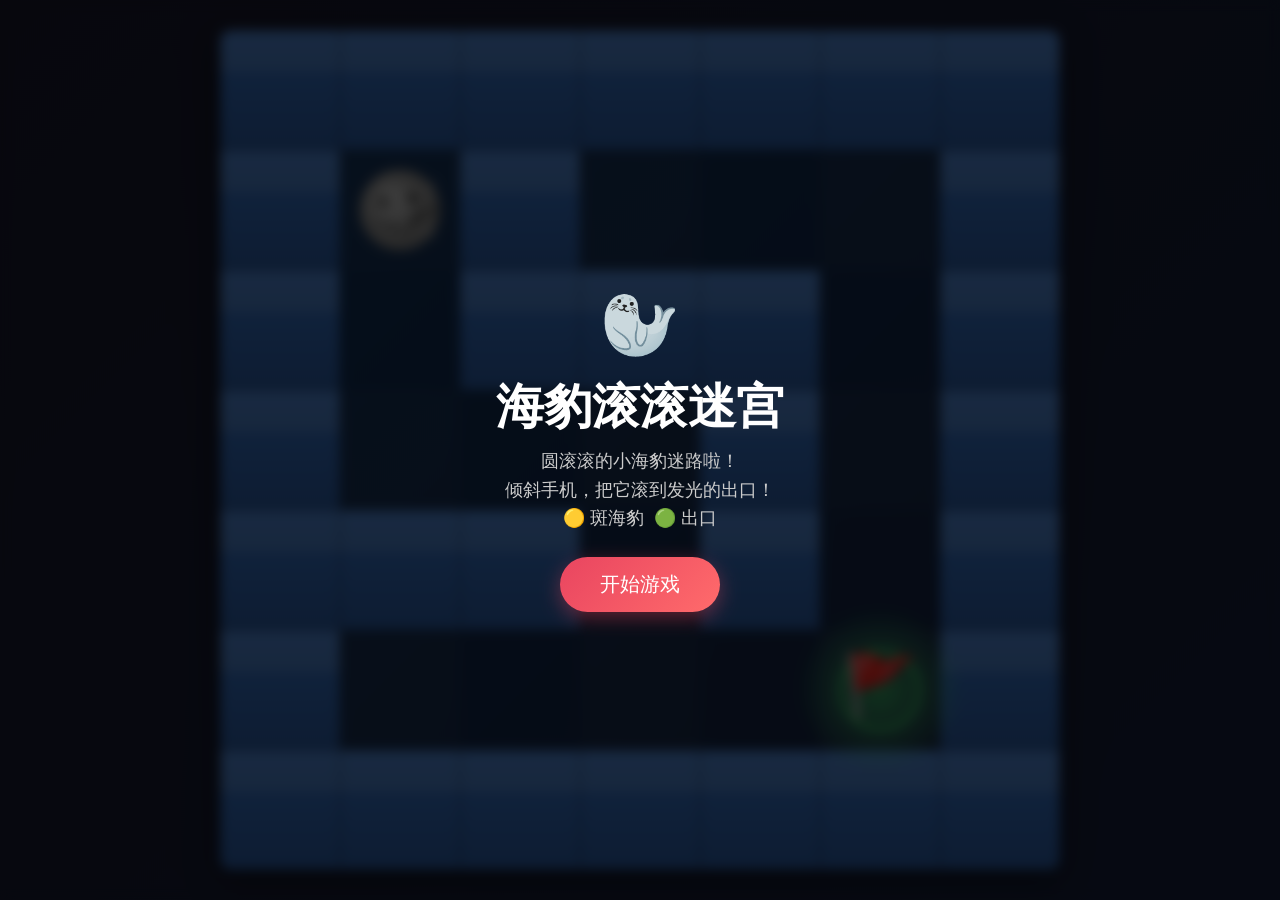
==== commit 7d00a1cc: "慢速滚动: 降速50%+强阻尼+放大旋转+去掉火花震动" ====
--- a/index.html
+++ b/index.html
@@ -64,14 +64,14 @@
 const WALL = 1;
 const GOAL = 2;
 
-// 海豹物理（调优：更顺滑、有阻尼惯性感）
+// 海豹物理（慢速滚动：降速+强阻尼，突出"滚动"而非"冲锋"）
 const SEAL_R = 0.34;       // 海豹半径（格子单位）
-const MAX_SPEED = 0.15;    // 最大速度（略降，更可控）
-const FRICTION = 0.985;    // 摩擦（提高→滑行更长，有阻尼感而非急停）
-const ACCEL = 0.0028;      // 基础加速度系数
-const BOUNCE = 0.3;        // 碰墙弹性（略降，避免乱弹）
-const TILT_DEAD = 3;       // 体感死区（度），消除静止抖动
-const TILT_SOFT = 25;      // 体感柔和区（度），此范围内力度递增
+const MAX_SPEED = 0.075;   // 最大速度（大幅降低，看清滚动过程）
+const FRICTION = 0.96;     // 摩擦（适中，松手会缓慢滑停）
+const ACCEL = 0.0015;      // 基础加速度（降低，启动更从容）
+const BOUNCE = 0.25;       // 碰墙弹性（柔和弹回）
+const TILT_DEAD = 3;       // 体感死区（度）
+const TILT_SOFT = 25;      // 体感柔和区（度）
 const INPUT_SMOOTH = 0.25; // 输入低通滤波系数（越小越平滑，0.1-0.4）
 // 兼容旧引用
 const TILT_K = ACCEL;
@@ -502,15 +502,15 @@
     moveAxis(sx, 0);
     moveAxis(0, sy);
   }
-  // 旋转（根据位移）
-  seal.angle += sp * 0.3;
-
-  // 拖尾
-  if(sp>0.01){
+  // 旋转（根据位移，系数放大让慢速滚动也有明显转动感）
+  seal.angle += sp * 0.8;
+
+  // 拖尾（降低门槛，慢速也留痕，突出滚动轨迹）
+  if(sp>0.005){
     trail.push({x:seal.x,y:seal.y,life:1});
-    if(trail.length>30) trail.shift();
-  }
-  for(const t of trail) t.life -= 0.04;
+    if(trail.length>40) trail.shift();
+  }
+  for(const t of trail) t.life -= 0.03;
   trail = trail.filter(t=>t.life>0);
 
   // 粒子
@@ -532,11 +532,7 @@
   const nx = seal.x + dx, ny = seal.y + dy;
   // 碰撞检测：圆形对网格墙
   if(circleHitsWall(nx, ny)){
-    // 碰撞：弹回 + 粒子
-    if(Math.abs(dx)>0.005 || Math.abs(dy)>0.005){
-      spawnImpact(nx, ny);
-      shakeT = 0.15;
-    }
+    // 碰撞：仅弹回（去掉火花粒子和屏幕震动）
     if(dx!==0) seal.vx *= -BOUNCE;
     if(dy!==0) seal.vy *= -BOUNCE;
     return false;
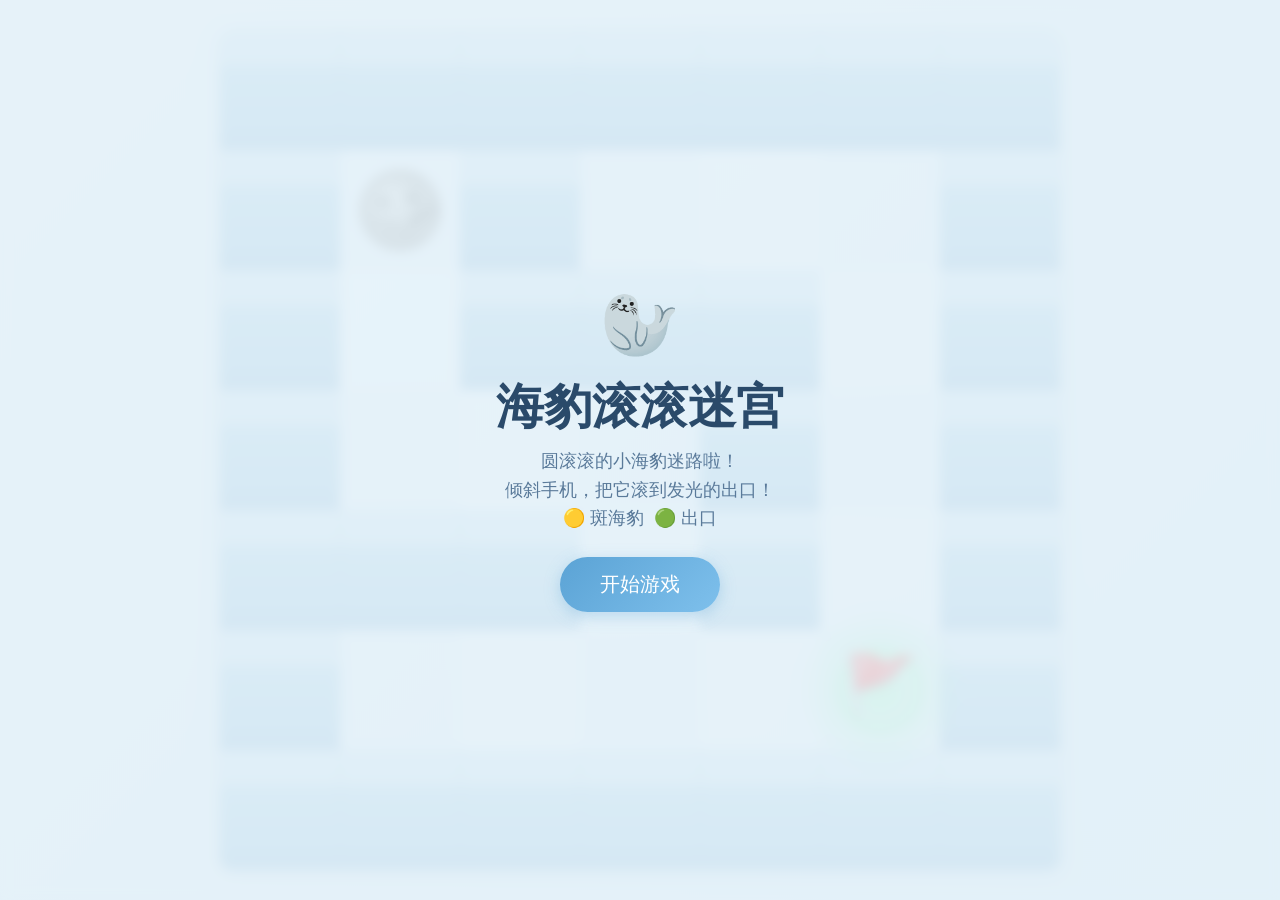
==== commit 91ec3487: "冰雪视觉: 白底+浅蓝冰墙+全套UI配色调整" ====
--- a/index.html
+++ b/index.html
@@ -6,20 +6,20 @@
 <title>海豹滚滚迷宫 🦭</title>
 <style>
 * { margin:0; padding:0; box-sizing:border-box; }
-html,body { width:100%; height:100%; overflow:hidden; background:#1a1a2e; font-family:'Segoe UI',sans-serif; touch-action:none; user-select:none; -webkit-user-select:none; }
-#wrap { position:fixed; inset:0; display:flex; flex-direction:column; align-items:center; justify-content:center; background:linear-gradient(135deg,#1a1a2e,#16213e); }
-#game { display:block; border-radius:12px; box-shadow:0 8px 32px rgba(0,0,0,.5); }
-#hud { position:fixed; top:0; left:0; right:0; padding:8px 14px; display:flex; justify-content:space-between; align-items:center; color:#eee; font-size:14px; z-index:10; pointer-events:none; text-shadow:0 2px 4px rgba(0,0,0,.7); }
-#hud .tag { background:rgba(0,0,0,.35); padding:4px 12px; border-radius:20px; backdrop-filter:blur(4px); }
-.btn { pointer-events:auto; background:rgba(0,0,0,.35); border:1px solid rgba(255,255,255,.15); color:#fff; padding:6px 16px; border-radius:20px; cursor:pointer; font-size:13px; backdrop-filter:blur(4px); }
-.btn:active { background:rgba(255,255,255,.15); }
-.overlay { position:fixed; inset:0; background:rgba(0,0,0,.7); backdrop-filter:blur(6px); display:flex; flex-direction:column; align-items:center; justify-content:center; z-index:20; color:#fff; text-align:center; padding:20px; }
+html,body { width:100%; height:100%; overflow:hidden; background:#e8f1f8; font-family:'Segoe UI',sans-serif; touch-action:none; user-select:none; -webkit-user-select:none; }
+#wrap { position:fixed; inset:0; display:flex; flex-direction:column; align-items:center; justify-content:center; background:linear-gradient(135deg,#e8f1f8,#d4e6f2); }
+#game { display:block; border-radius:12px; box-shadow:0 4px 20px rgba(100,140,180,.2); }
+#hud { position:fixed; top:0; left:0; right:0; padding:8px 14px; display:flex; justify-content:space-between; align-items:center; color:#3a5a7a; font-size:14px; z-index:10; pointer-events:none; text-shadow:0 1px 2px rgba(255,255,255,.6); }
+#hud .tag { background:rgba(255,255,255,.7); padding:4px 12px; border-radius:20px; backdrop-filter:blur(4px); border:1px solid rgba(150,185,220,.3); }
+.btn { pointer-events:auto; background:rgba(255,255,255,.7); border:1px solid rgba(150,185,220,.4); color:#3a5a7a; padding:6px 16px; border-radius:20px; cursor:pointer; font-size:13px; backdrop-filter:blur(4px); }
+.btn:active { background:rgba(150,185,220,.3); }
+.overlay { position:fixed; inset:0; background:rgba(230,242,250,.85); backdrop-filter:blur(6px); display:flex; flex-direction:column; align-items:center; justify-content:center; z-index:20; color:#2a4a6a; text-align:center; padding:20px; }
 .overlay h1 { font-size:clamp(28px,6vw,48px); margin-bottom:8px; }
-.overlay p { font-size:clamp(14px,3.5vw,18px); color:#ccc; margin-bottom:24px; line-height:1.6; max-width:420px; }
+.overlay p { font-size:clamp(14px,3.5vw,18px); color:#5a7a9a; margin-bottom:24px; line-height:1.6; max-width:420px; }
 .overlay .big { font-size:64px; margin-bottom:12px; }
-.bigbtn { background:linear-gradient(135deg,#e94560,#ff6b6b); color:#fff; border:none; padding:14px 40px; border-radius:30px; font-size:20px; cursor:pointer; box-shadow:0 6px 20px rgba(233,69,96,.4); transition:transform .1s; }
+.bigbtn { background:linear-gradient(135deg,#5ba3d5,#7ec0ec); color:#fff; border:none; padding:14px 40px; border-radius:30px; font-size:20px; cursor:pointer; box-shadow:0 4px 16px rgba(91,163,213,.35); transition:transform .1s; }
 .bigbtn:active { transform:scale(.95); }
-.hint { position:fixed; bottom:16px; left:50%; transform:translateX(-50%); color:rgba(255,255,255,.4); font-size:12px; text-align:center; z-index:5; pointer-events:none; }
+.hint { position:fixed; bottom:16px; left:50%; transform:translateX(-50%); color:rgba(90,120,150,.6); font-size:12px; text-align:center; z-index:5; pointer-events:none; }
 </style>
 </head>
 <body>
@@ -738,16 +738,16 @@
   ctx.save();
   ctx.translate(sx, sy);
 
-  // 背景
+  // 背景（冰雪白渐变）
   const bg = ctx.createLinearGradient(0,0,W,H);
-  bg.addColorStop(0,'#0f3460'); bg.addColorStop(1,'#16213e');
+  bg.addColorStop(0,'#f0f6fc'); bg.addColorStop(1,'#e2edf5');
   ctx.fillStyle = bg;
   ctx.fillRect(0,0,W,H);
 
-  // 地板纹理
-  ctx.fillStyle = 'rgba(255,255,255,.025)';
+  // 地板纹理（淡蓝冰面，棋盘格微差异）
   for(let y=0;y<rows;y++) for(let x=0;x<cols;x++){
     if(grid[y][x]!==WALL && (x+y)%2===0){
+      ctx.fillStyle = 'rgba(180,210,235,.18)';
       ctx.fillRect(x*CELL,y*CELL,CELL,CELL);
     }
   }
@@ -762,9 +762,9 @@
   // 出口
   if(goal) drawGoal(goal.x, goal.y);
 
-  // 拖尾
+  // 拖尾（浅灰，白底上可见）
   for(const t of trail){
-    ctx.fillStyle = `rgba(255,255,255,${t.life*0.15})`;
+    ctx.fillStyle = `rgba(150,170,190,${t.life*0.18})`;
     ctx.beginPath();
     ctx.arc(t.x*CELL, t.y*CELL, SEAL_R*CELL*0.8, 0, Math.PI*2);
     ctx.fill();
@@ -783,7 +783,7 @@
     const cx = seal.x*CELL, cy = seal.y*CELL;
     const len = Math.hypot(touch.dx, touch.dy) * 60;
     if(len > 5){
-      ctx.strokeStyle = 'rgba(255,255,255,0.25)';
+      ctx.strokeStyle = 'rgba(100,140,180,0.3)';
       ctx.lineWidth = 2;
       ctx.setLineDash([4,6]);
       ctx.beginPath();
@@ -792,7 +792,7 @@
       ctx.stroke();
       ctx.setLineDash([]);
       // 终点小圆圈
-      ctx.fillStyle = 'rgba(255,255,255,0.2)';
+      ctx.fillStyle = 'rgba(100,140,180,0.25)';
       ctx.beginPath();
       ctx.arc(cx + touch.dx*len, cy + touch.dy*len, 4, 0, Math.PI*2);
       ctx.fill();
@@ -807,16 +807,19 @@
 
 function drawWall(x,y){
   const px=x*CELL, py=y*CELL;
-  // 冰墙渐变
+  // 浅蓝冰块渐变（低饱和度）
   const g = ctx.createLinearGradient(px,py,px,py+CELL);
-  g.addColorStop(0,'#3a7bd5'); g.addColorStop(1,'#2d5fa8');
+  g.addColorStop(0,'#a8cee8'); g.addColorStop(0.5,'#8ec0de'); g.addColorStop(1,'#7eb3d8');
   ctx.fillStyle = g;
   ctx.fillRect(px,py,CELL,CELL);
-  // 高光
-  ctx.fillStyle='rgba(255,255,255,.12)';
-  ctx.fillRect(px,py,CELL,CELL*0.35);
-  // 边框
-  ctx.strokeStyle='rgba(0,0,0,.3)';
+  // 顶部冰面高光
+  ctx.fillStyle='rgba(255,255,255,.35)';
+  ctx.fillRect(px,py,CELL,CELL*0.3);
+  // 底部暗边（冰块立体感）
+  ctx.fillStyle='rgba(100,140,180,.15)';
+  ctx.fillRect(px,py+CELL*0.85,CELL,CELL*0.15);
+  // 边框（浅色，融入冰面）
+  ctx.strokeStyle='rgba(120,165,200,.4)';
   ctx.lineWidth=1;
   ctx.strokeRect(px+.5,py+.5,CELL-1,CELL-1);
 }
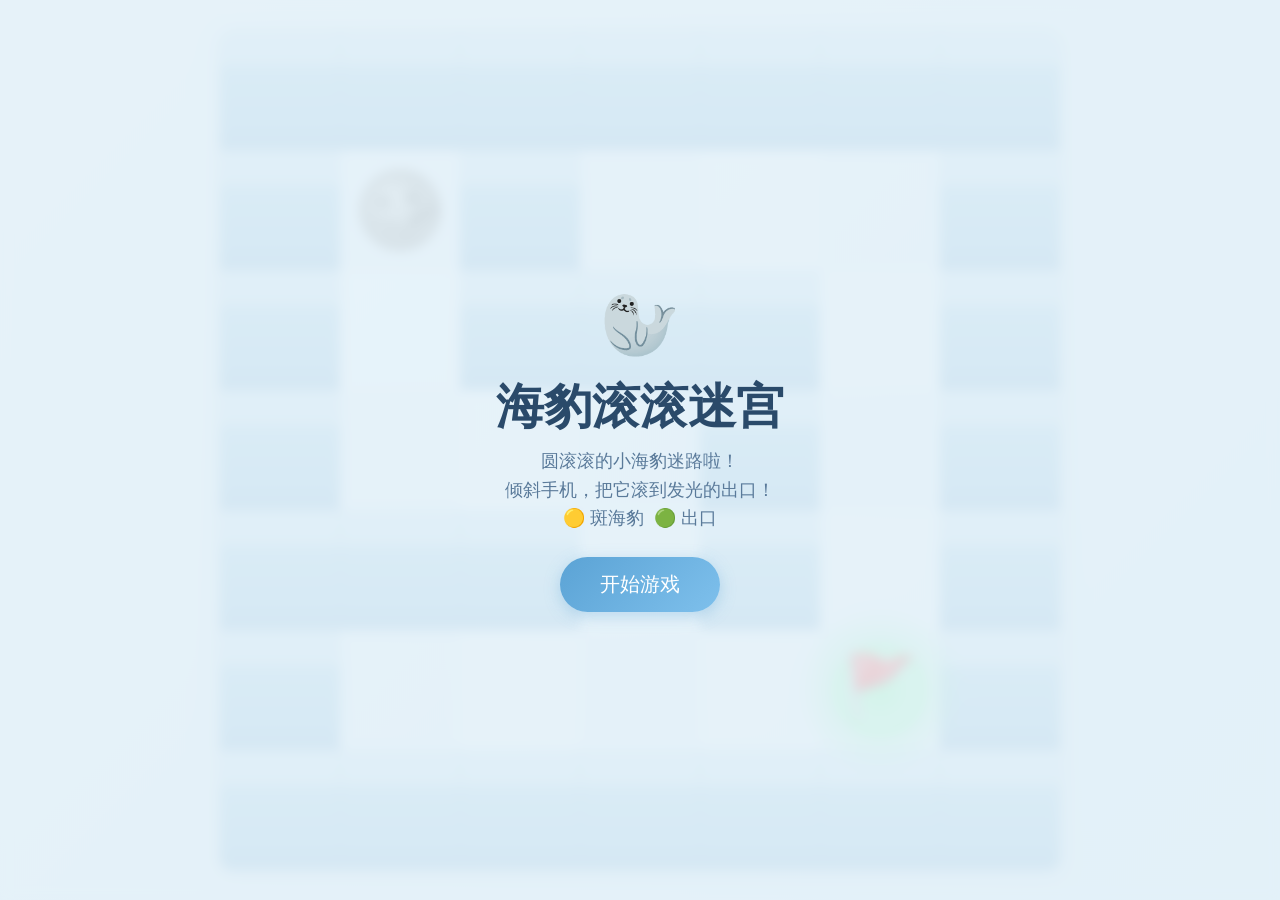
==== commit 9d3b9211: "方向修正+提速: MAX_SPEED 0.12 / ACCEL 0.0022" ====
--- a/index.html
+++ b/index.html
@@ -64,12 +64,12 @@
 const WALL = 1;
 const GOAL = 2;
 
-// 海豹物理（慢速滚动：降速+强阻尼，突出"滚动"而非"冲锋"）
+// 海豹物理（提速+方向修正）
 const SEAL_R = 0.34;       // 海豹半径（格子单位）
-const MAX_SPEED = 0.075;   // 最大速度（大幅降低，看清滚动过程）
-const FRICTION = 0.96;     // 摩擦（适中，松手会缓慢滑停）
-const ACCEL = 0.0015;      // 基础加速度（降低，启动更从容）
-const BOUNCE = 0.25;       // 碰墙弹性（柔和弹回）
+const MAX_SPEED = 0.12;    // 最大速度（适中，滚动感+速度兼顾）
+const FRICTION = 0.96;     // 摩擦
+const ACCEL = 0.0022;      // 基础加速度
+const BOUNCE = 0.25;       // 碰墙弹性
 const TILT_DEAD = 3;       // 体感死区（度）
 const TILT_SOFT = 25;      // 体感柔和区（度）
 const INPUT_SMOOTH = 0.25; // 输入低通滤波系数（越小越平滑，0.1-0.4）
@@ -460,8 +460,8 @@
   let ax=0, ay=0;
   if(orientationActive && gammaOffset!==null){
     // gamma: 左右倾斜 -90..90; beta: 前后 -180..180
-    const lr = (gammaRef - gammaOffset); // 用户校正后
-    const fb = (betaRef  - betaOffset);
+    const lr = -(gammaRef - gammaOffset); // 取反：手机右倾→海豹向右
+    const fb = -(betaRef  - betaOffset);  // 取反：前倾→海豹向前（向上）
     // 曲线映射：死区 + 柔和递增 + 饱和
     ax = tiltCurve(lr) * ACCEL * 60;
     ay = tiltCurve(fb) * ACCEL * 60;
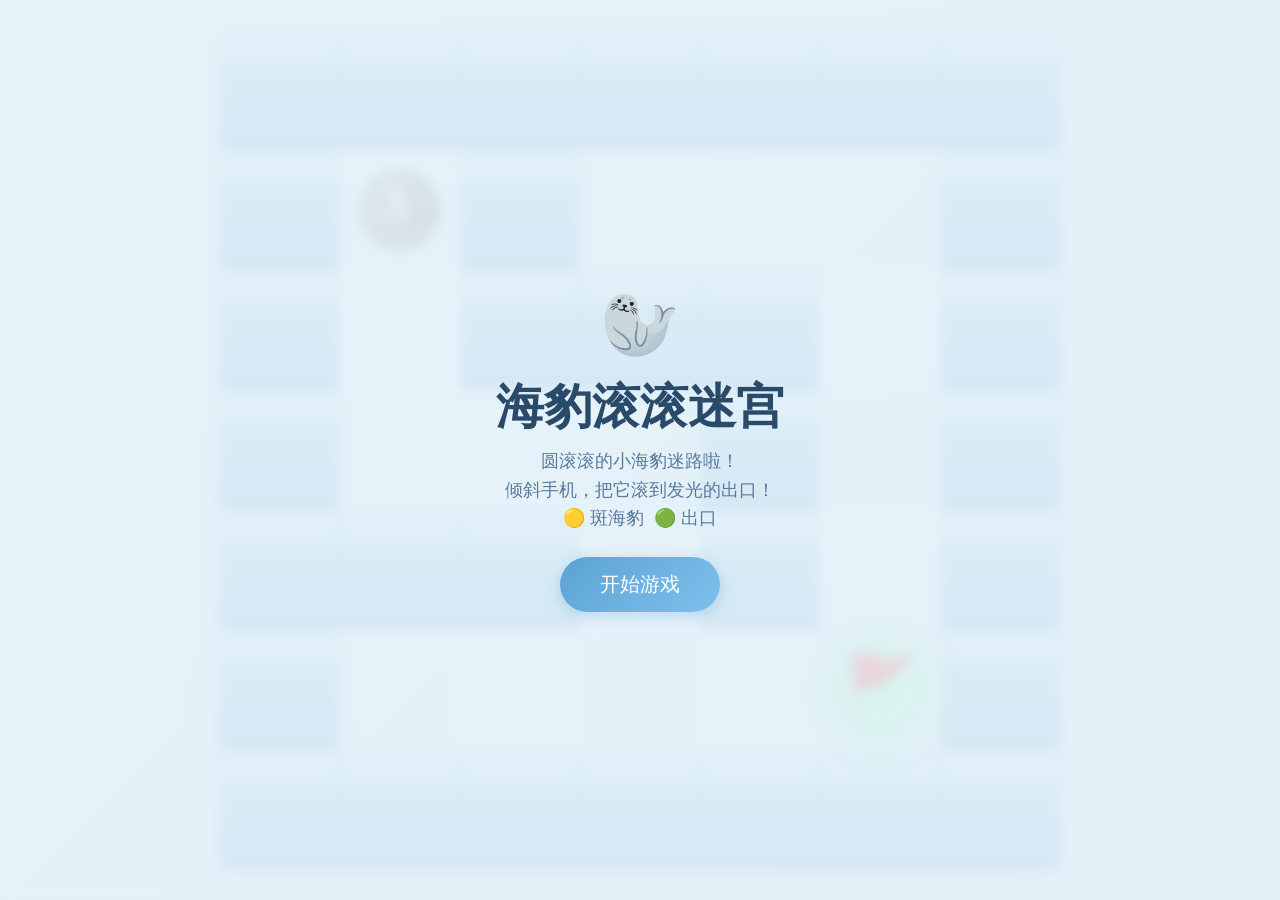
==== commit 32f514e6: "方向修正: 取消取反" ====
--- a/index.html
+++ b/index.html
@@ -460,8 +460,8 @@
   let ax=0, ay=0;
   if(orientationActive && gammaOffset!==null){
     // gamma: 左右倾斜 -90..90; beta: 前后 -180..180
-    const lr = -(gammaRef - gammaOffset); // 取反：手机右倾→海豹向右
-    const fb = -(betaRef  - betaOffset);  // 取反：前倾→海豹向前（向上）
+    const lr = (gammaRef - gammaOffset); // 手机右倾→海豹向右
+    const fb = (betaRef  - betaOffset);  // 前倾→海豹向前
     // 曲线映射：死区 + 柔和递增 + 饱和
     ax = tiltCurve(lr) * ACCEL * 60;
     ay = tiltCurve(fb) * ACCEL * 60;
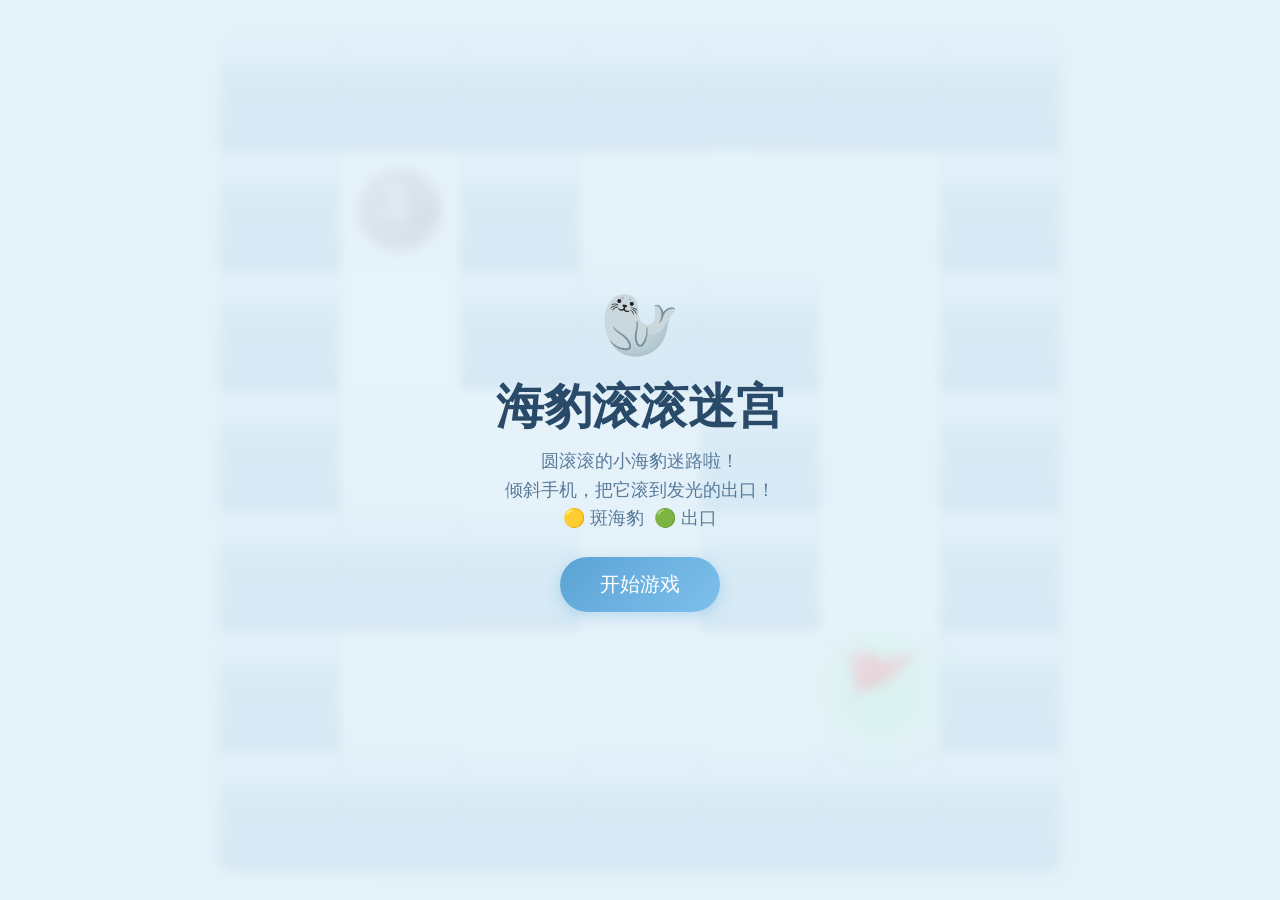
==== commit 56593ad3: "加方向翻转按钮↔️↕️: 解决各设备前后方向不一致" ====
--- a/index.html
+++ b/index.html
@@ -28,7 +28,11 @@
 </div>
 <div id="hud" style="display:none">
   <span class="tag" id="lv">第 1 关</span>
-  <button class="btn" id="resetBtn">重置</button>
+  <div style="display:flex; gap:6px; align-items:center;">
+    <button class="btn" id="flipLR" title="左右翻转">↔️</button>
+    <button class="btn" id="flipFB" title="前后翻转">↕️</button>
+    <button class="btn" id="resetBtn">重置</button>
+  </div>
 </div>
 <div id="hint" class="hint" style="display:none">👆 手指滑动控制海豹滚动方向 ｜ 📱 有陀螺仪自动切换到体感</div>
 
@@ -402,6 +406,7 @@
 let lastT = 0;
 // 触摸控制
 let touch = { active:false, dx:0, dy:0, id:null };
+let flipLR = 1, flipFB = 1; // 方向翻转：1=正常, -1=翻转
 const TOUCH_DEAD = 8;    // 死区像素
 const TOUCH_MAX = 70;    // 最大有效距离
 
@@ -443,6 +448,19 @@
   return grid[cy][cx]===WALL;
 }
 
+// 方向翻转后短暂提示
+function flashHint(msg){
+  const h = document.getElementById('hint');
+  const old = h.textContent;
+  h.textContent = msg;
+  h.style.color = 'rgba(91,163,213,.9)';
+  clearTimeout(h._timer);
+  h._timer = setTimeout(()=>{
+    h.textContent = old;
+    h.style.color = '';
+  }, 1500);
+}
+
 // 体感输入曲线：死区→柔和递增→饱和
 // 输入倾斜角度（度），返回 -1..1 的归一化力度
 function tiltCurve(deg){
@@ -460,8 +478,8 @@
   let ax=0, ay=0;
   if(orientationActive && gammaOffset!==null){
     // gamma: 左右倾斜 -90..90; beta: 前后 -180..180
-    const lr = (gammaRef - gammaOffset); // 手机右倾→海豹向右
-    const fb = (betaRef  - betaOffset);  // 前倾→海豹向前
+    const lr = (gammaRef - gammaOffset) * flipLR;
+    const fb = (betaRef  - betaOffset) * flipFB;
     // 曲线映射：死区 + 柔和递增 + 饱和
     ax = tiltCurve(lr) * ACCEL * 60;
     ay = tiltCurve(fb) * ACCEL * 60;
@@ -1003,6 +1021,14 @@
 
 document.getElementById('startBtn').addEventListener('click', startGame);
 document.getElementById('resetBtn').addEventListener('click', ()=>loadLevel(levelIdx));
+document.getElementById('flipLR').addEventListener('click', ()=>{
+  flipLR *= -1;
+  flashHint('左右方向已翻转 ' + (flipLR>0?'↔ 恢复':'↔ 翻转'));
+});
+document.getElementById('flipFB').addEventListener('click', ()=>{
+  flipFB *= -1;
+  flashHint('前后方向已翻转 ' + (flipFB>0?'↕ 恢复':'↕ 翻转'));
+});
 document.getElementById('nextBtn').addEventListener('click', ()=>{
   document.getElementById('winScreen').style.display='none';
   if(levelIdx >= LEVELS.length-1) loadLevel(0);
